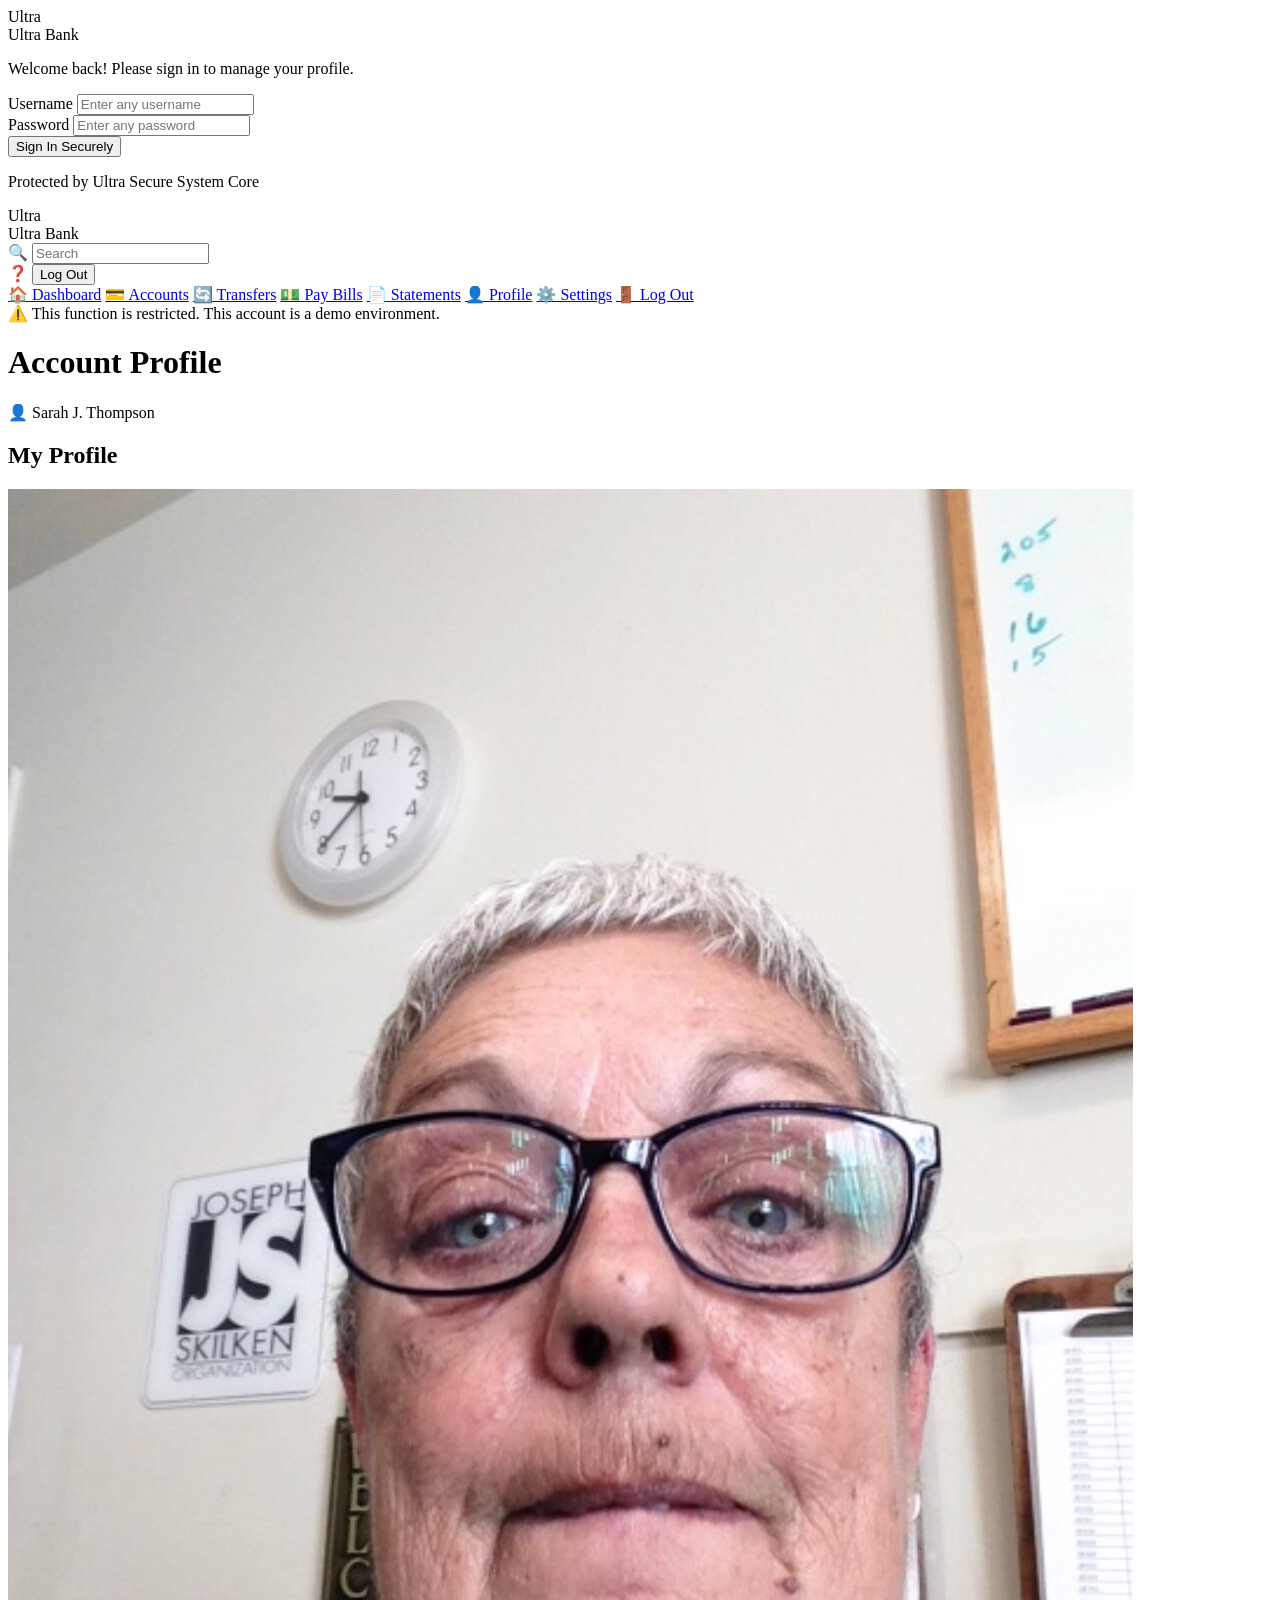
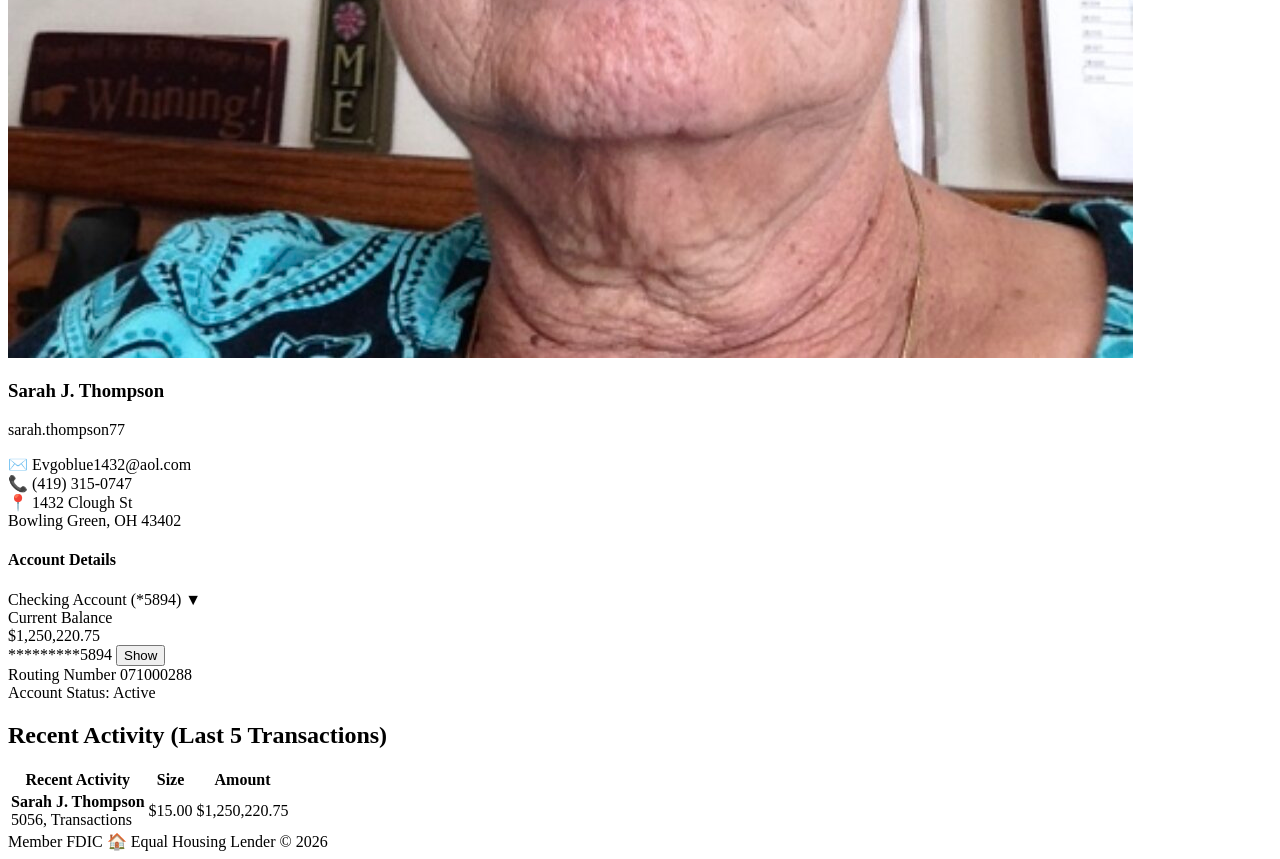
==== index1.html @ 3a20f930 "Rename index.html to index1.html" ====
<!DOCTYPE html>
<html lang="en">
<head>
    <meta charset="UTF-8">
    <meta name="viewport" content="width=device-width, initial-scale=1.0">
    <title>L & U- Secure Portal</title>
    <!-- Link to external styling file -->
    <link rel="stylesheet" href="style.css">
</head>
<body>

    <!-- LOGIN SCREEN LAYER -->
    <div id="loginScreen" class="login-screen">
        <div class="login-card">
            <div class="login-logo-area">
                <div class="login-logo-box">Ultra</div>
                <div class="login-bank-name">Ultra Bank</div>
            </div>
            <p class="login-welcome-text">Welcome back! Please sign in to manage your profile.</p>
            
            <form id="loginForm">
                <div class="form-group">
                    <label for="username">Username</label>
                    <input type="text" id="username" required placeholder="Enter any username">
                </div>
                <div class="form-group">
                    <label for="password">Password</label>
                    <input type="password" id="password" required placeholder="Enter any password">
                </div>
                <button type="submit" class="submit-btn">Sign In Securely</button>
            </form>
            
            <p class="login-footer-text">Protected by Ultra Secure System Core</p>
        </div>
    </div>

    <!-- MAIN DASHBOARD CONTENT LAYER -->
    <div id="dashboardScreen" class="dashboard-screen">
        
        <!-- TOP NAVIGATION BAR -->
        <header class="top-nav">
            <div class="logo-area">
                <div class="logo-box">Ultra</div>
                <span class="bank-name">Ultra Bank</span>
            </div>
            <div class="nav-right">
                <div class="search-bar">
                    <span class="search-icon">🔍</span>
                    <input type="text" placeholder="Search">
                </div>
                <span class="help-icon">❓</span>
                <button class="logout-btn" id="topLogoutBtn">Log Out</button>
            </div>
        </header>

        <div class="main-layout">
            <!-- SIDEBAR NAVIGATION MENU -->
            <aside class="sidebar">
                <nav class="sidebar-menu">
                    <a href="#" class="nav-item"><span>🏠</span> Dashboard</a>
                    <a href="#" class="nav-item"><span>💳</span> Accounts</a>
                    <a href="#" class="nav-item"><span>🔄</span> Transfers</a>
                    <a href="#" class="nav-item"><span>💵</span> Pay Bills</a>
                    <a href="#" class="nav-item"><span>📄</span> Statements</a>
                    <a href="#" class="nav-item active"><span>👤</span> Profile</a>
                    <a href="#" class="nav-item"><span>⚙️</span> Settings</a>
                    <a href="#" class="nav-item logout-link" id="sideLogoutBtn"><span>🚪</span> Log Out</a>
                </nav>
            </aside>

            <!-- WORKSPACE INTERFACE -->
            <main class="content-area">
                
                <!-- DYNAMIC L&U ACCOUNT NOTIFICATION BANNER -->
                <div id="demoAlertBanner" class="demo-alert-banner">
                    ⚠️ This function is restricted. This account is a demo environment.
                </div>

                <div class="content-header">
                    <h1>Account Profile</h1>
                    <div class="user-pill">
                        <span class="pill-icon">👤</span>
                        <span class="pill-name" id="pillUserName">Sarah J. Thompson</span>
                    </div>
                </div>

                <!-- PROFILE AND ACCOUNT DETAIL CARDS -->
                <div class="profile-card">
                    <h2>My Profile</h2>
                    <div class="profile-grid">
                        
                        <!-- Fixed Local Image Box and Contact Details -->
                        <div class="profile-info-block">
                            <div class="photo-container">
                                <div class="photo-frame">
                                    <img id="profileImage" src="show.jpg" alt="Profile" onerror="this.src='https://placeholder.com'">
                                </div>
                            </div>
                            
                            <div class="profile-text-details">
                                <h3 class="user-full-name" id="displayFullName">Sarah J. Thompson</h3>
                                <p class="user-username" id="displayUsername">sarah.thompson77</p>
                                <div class="contact-item">✉️ Evgoblue1432@aol.com</div>
                                <div class="contact-item">📞 (419) 315-0747</div>
                                <div class="contact-item">📍 1432 Clough St<br><span class="city-zip">Bowling Green, OH 43402</span></div>
                            </div>
                        </div>

                        <!-- Balances Overview -->
                        <div class="account-details-block">
                            <h4>Account Details</h4>
                            <div class="account-selector">
                                <span>Checking Account (*5894)</span>
                                <span class="arrow-down">▼</span>
                            </div>
                            
                            <div class="balance-section">
                                <span class="balance-label">Current Balance</span>
                                <div class="balance-amount">$1,250,220.75</div>
                            </div>

                            <div class="account-numbers-box">
                                <div class="num-row">
                                    <span class="num-val" id="accountNumText">*********5894</span>
                                    <button class="show-btn" id="toggleNumBtn">Show</button>
                                </div>
                                <div class="routing-row">
                                    <span class="routing-label">Routing Number</span>
                                    <span class="routing-val">071000288</span>
                                </div>
                            </div>

                            <div class="status-row">
                                Account Status: <span class="status-active">Active</span>
                            </div>
                        </div>

                    </div>
                </div>

                <!-- RECENT TRANSACTIONS LEDGER -->
                <div class="activity-card">
                    <h2>Recent Activity <span class="subtext">(Last 5 Transactions)</span></h2>
                    <table class="activity-table">
                        <thead>
                            <tr>
                                <th>Recent Activity</th>
                                <th>Size</th>
                                <th class="text-right">Amount</th>
                            </tr>
                        </thead>
                        <tbody>
                            <tr>
                                <td>
                                    <strong id="tableRowName">Sarah J. Thompson</strong>
                                    <div class="table-subtext">5056, Transactions</div>
                                </td>
                                <td>$15.00</td>
                                <td class="text-right amount-val">$1,250,220.75</td>
                            </tr>
                        </tbody>
                    </table>
                </div>

                <!-- INSTITUTIONAL FOOTER -->
                <footer class="dashboard-footer">
                    <span>Member FDIC</span>
                    <span class="footer-center">🏠 Equal Housing Lender</span>
                    <span>© 2026</span>
                </footer>
            </main>
        </div>
    </div>

    <!-- Link to external interaction file -->
    <script src="script.js"></script>
</body>
</html>
---- style.css ----
// Variable to trace the hide/show visibility state of account numbers
let isNumHidden = true;
let alertTimeoutId = null;

// DOM Elements Selection Matrix
const loginForm = document.getElementById('loginForm');
const loginScreen = document.getElementById('loginScreen');
const dashboardScreen = document.getElementById('dashboardScreen');
const usernameInput = document.getElementById('username');
const passwordInput = document.getElementById('password');

const displayUsername = document.getElementById('displayUsername');
const pillUserName = document.getElementById('pillUserName');
const displayFullName = document.getElementById('displayFullName');
const tableRowName = document.getElementById('tableRowName');

const topLogoutBtn = document.getElementById('topLogoutBtn');
const sideLogoutBtn = document.getElementById('sideLogoutBtn');
const toggleNumBtn = document.getElementById('toggleNumBtn');
const accountNumText = document.getElementById('accountNumText');
const demoAlertBanner = document.getElementById('demoAlertBanner');

// ==========================================================================
// FORM SUBMISSION & ROUTING CONTROLS
// ==========================================================================

// Intercept login requests and swap display modules
loginForm.addEventListener('submit', function(event) {
    event.preventDefault(); // Hold execution for presentation flow
    
    const inputName = usernameInput.value;
    
    // Dynamically re-write design components using the field string data
    if (inputName.trim() !== "") {
        displayFullName.innerText = inputName;
        pillUserName.innerText = inputName;
        tableRowName.innerText = inputName;
        // Transform spaces into standard data-mock username labels
        displayUsername.innerText = inputName.toLowerCase().replace(/\s+/g, '.');
    }

    // Toggle viewport presentation blocks
    loginScreen.style.display = 'none';
    dashboardScreen.style.display = 'flex';
});

// Logout triggers to revert backend state settings
function processLogout() {
    usernameInput.value = '';
    passwordInput.value = '';
    dashboardScreen.style.display = 'none';
    loginScreen.style.display = 'flex';
    
    // Reset warning banner states if open
    demoAlertBanner.style.display = 'none';
    if(alertTimeoutId) clearTimeout(alertTimeoutId);
}

topLogoutBtn.addEventListener('click', processLogout);
sideLogoutBtn.addEventListener('click', processLogout);

// ==========================================================================
// SECURITY MOCK TOGGLE CONTROLS
// ==========================================================================
toggleNumBtn.addEventListener('click', function() {
    if (isNumHidden) {
        accountNumText.innerText = "90885894";
        toggleNumBtn.innerText = "Hide";
        isNumHidden = false;
    } else {
        accountNumText.innerText = "*********5894";
        toggleNumBtn.innerText = "Show";
        isNumHidden = true;
    }
});

// ==========================================================================
// SIDEBAR TRACKING & HIGH-VISIBILITY ALERT NOTIFICATIONS
// ==========================================================================

// Intercept interactions on all sidebar tabs to flash the red warning container
document.querySelectorAll('.nav-item').forEach(item => {
    item.addEventListener('click', function(event) {
        // Prevent action links from forcing default asset requests or resetting views
        event.preventDefault();
        
        // Skip warning deployment logic if clicking the designated Log Out link
        if (this.id === 'sideLogoutBtn' || this.classList.contains('logout-link')) {
            return;
        }

        // Visually update structural highlight focus paths across active element arrays
        document.querySelectorAll('.nav-item').forEach(nav => nav.classList.remove('active'));
        this.classList.add('active');

        // Reveal the red warning banner immediately
        demoAlertBanner.style.display = 'block';

        // Clear any running countdowns so timers don't conflict on rapid menu clicks
        if (alertTimeoutId) {
            clearTimeout(alertTimeoutId);
        }

        // Set an automated countdown to smoothly hide the alert banner after 4 seconds
        alertTimeoutId = setTimeout(() => {
            demoAlertBanner.style.display = 'none';
        }, 4000);
    });
});
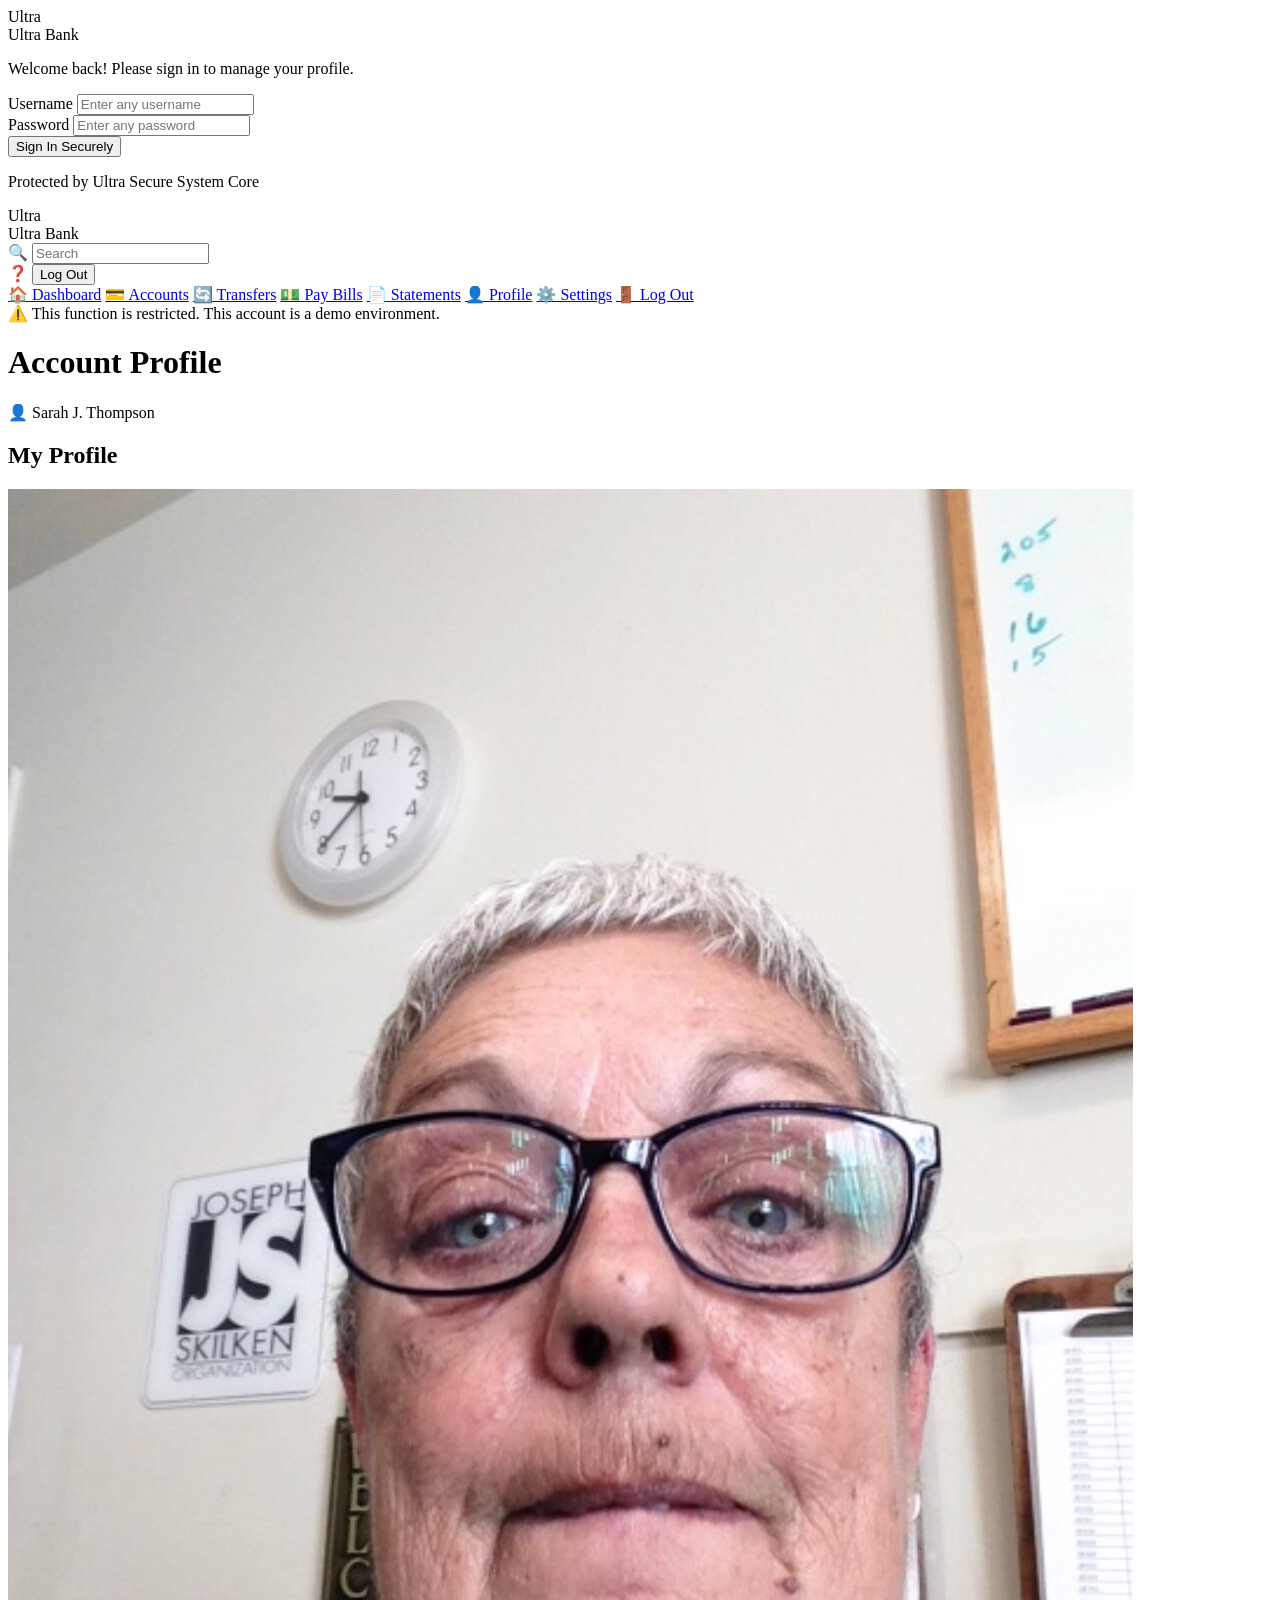
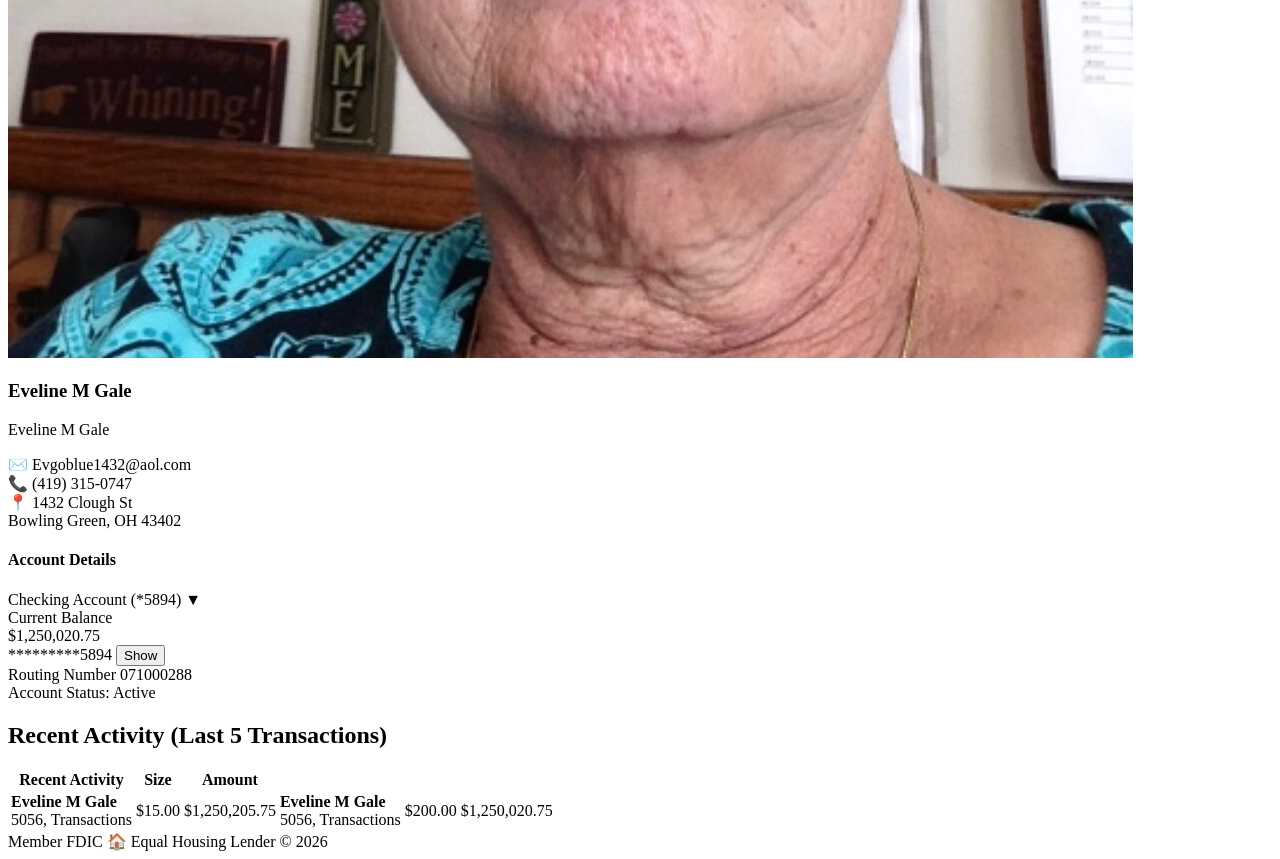
==== commit ecde0297: "Update index1.html" ====
--- a/index1.html
+++ b/index1.html
@@ -98,8 +98,8 @@
                             </div>
                             
                             <div class="profile-text-details">
-                                <h3 class="user-full-name" id="displayFullName">Sarah J. Thompson</h3>
-                                <p class="user-username" id="displayUsername">sarah.thompson77</p>
+                                <h3 class="user-full-name" id="displayFullName">Eveline M Gale</h3>
+                                <p class="user-username" id="displayUsername">Eveline M Gale</p>
                                 <div class="contact-item">✉️ Evgoblue1432@aol.com</div>
                                 <div class="contact-item">📞 (419) 315-0747</div>
                                 <div class="contact-item">📍 1432 Clough St<br><span class="city-zip">Bowling Green, OH 43402</span></div>
@@ -116,7 +116,7 @@
                             
                             <div class="balance-section">
                                 <span class="balance-label">Current Balance</span>
-                                <div class="balance-amount">$1,250,220.75</div>
+                                <div class="balance-amount">$1,250,020.75</div>
                             </div>
 
                             <div class="account-numbers-box">
@@ -152,11 +152,17 @@
                         <tbody>
                             <tr>
                                 <td>
-                                    <strong id="tableRowName">Sarah J. Thompson</strong>
+                                    <strong id="tableRowName">Eveline M Gale</strong>
                                     <div class="table-subtext">5056, Transactions</div>
                                 </td>
                                 <td>$15.00</td>
-                                <td class="text-right amount-val">$1,250,220.75</td>
+                                <td class="text-right amount-val">$1,250,205.75</td>
+                                <td>
+                                    <strong id="tableRowName">Eveline M Gale</strong>
+                                    <div class="table-subtext">5056, Transactions</div>
+                                </td>
+                                <td>$200.00</td>
+                                <td class="text-right amount-val">$1,250,020.75</td>
                             </tr>
                         </tbody>
                     </table>
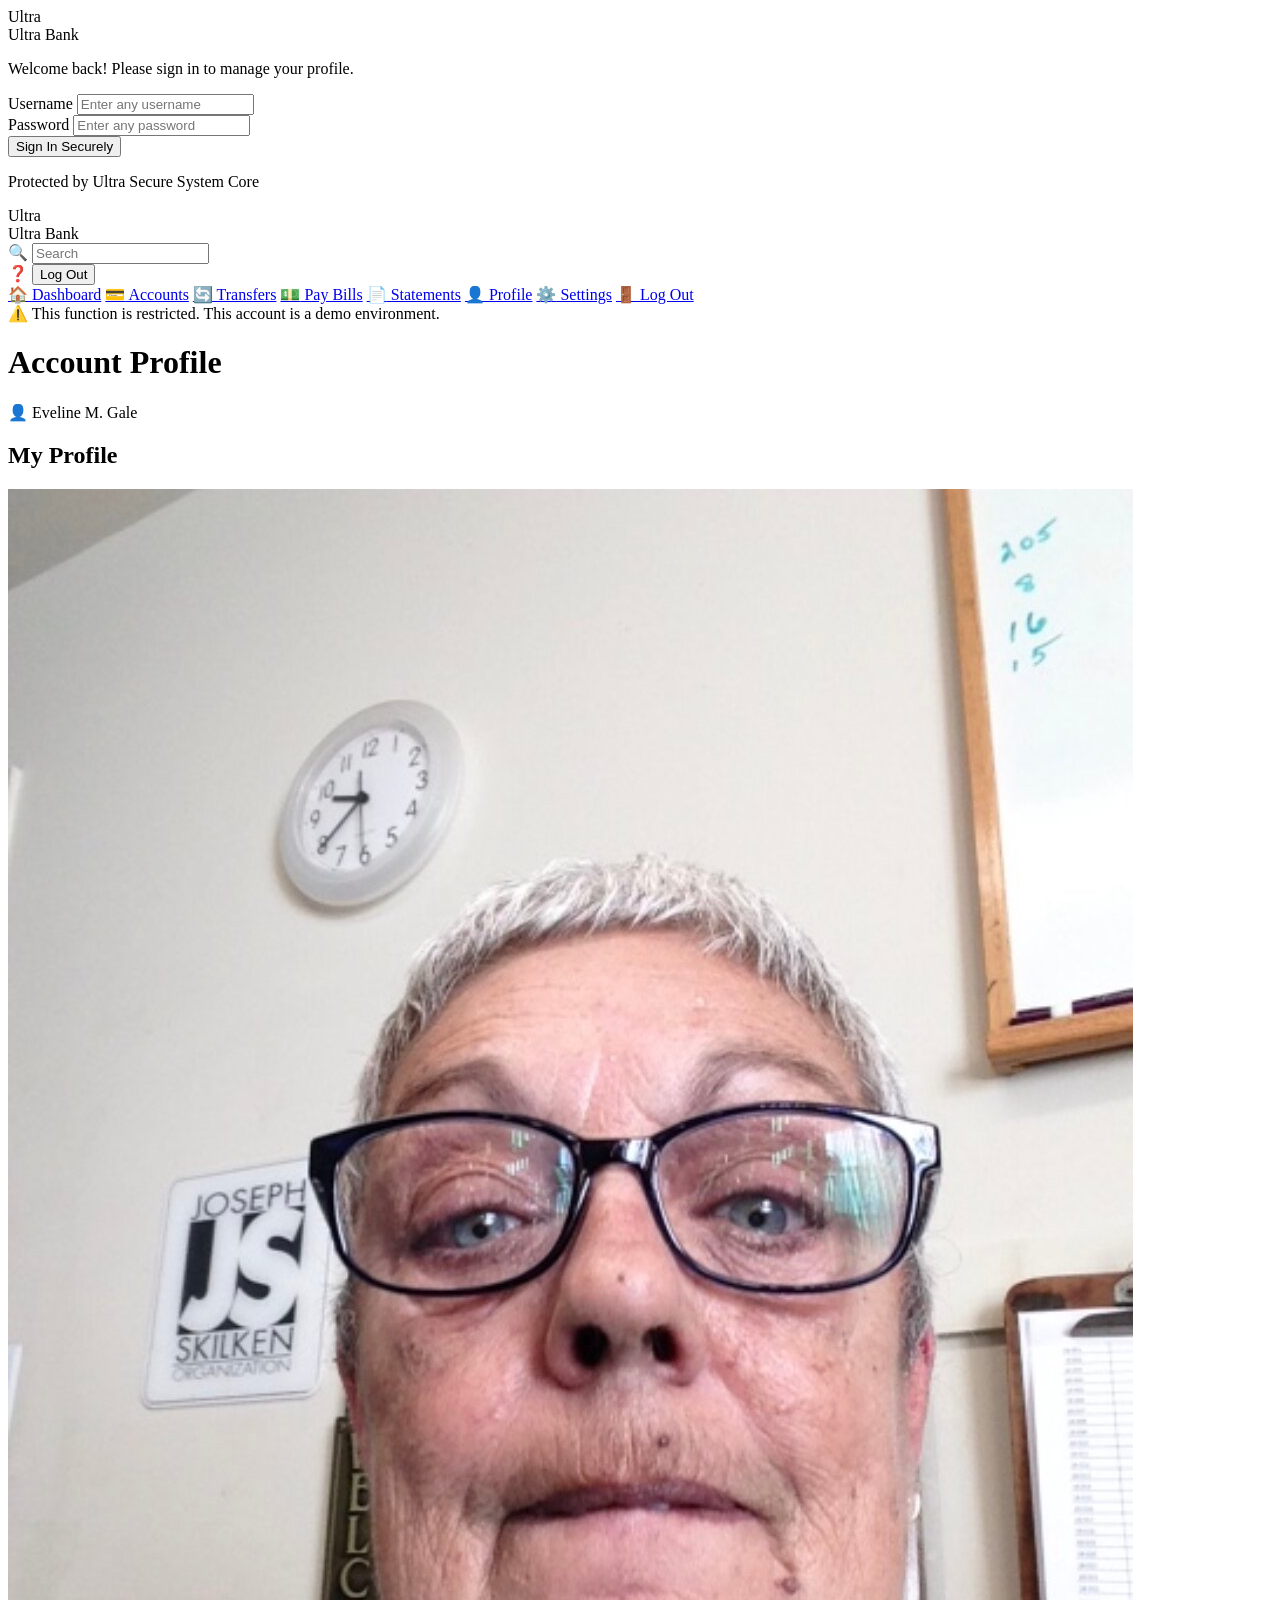
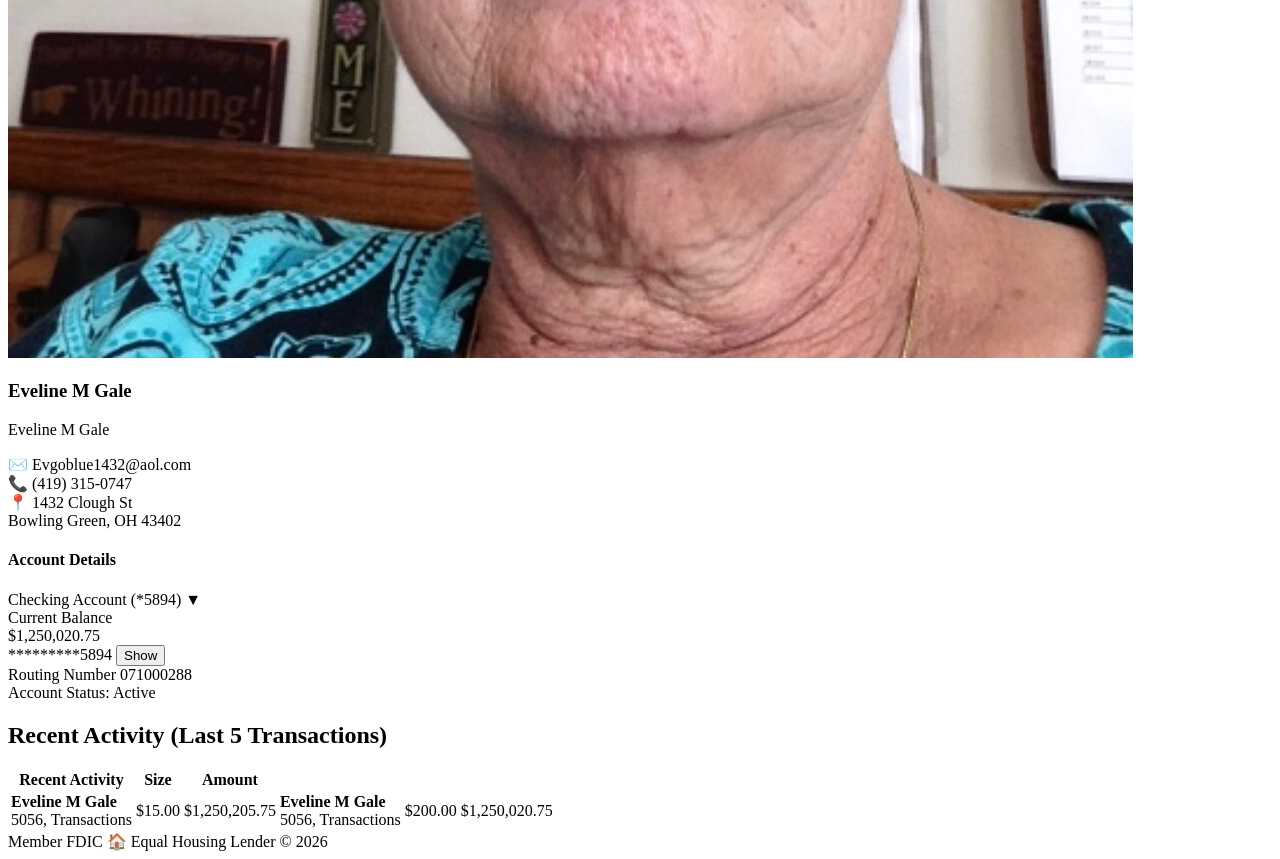
==== commit b818ebeb: "Update index1.html" ====
--- a/index1.html
+++ b/index1.html
@@ -80,7 +80,7 @@
                     <h1>Account Profile</h1>
                     <div class="user-pill">
                         <span class="pill-icon">👤</span>
-                        <span class="pill-name" id="pillUserName">Sarah J. Thompson</span>
+                        <span class="pill-name" id="pillUserName">Eveline M. Gale</span>
                     </div>
                 </div>
 
